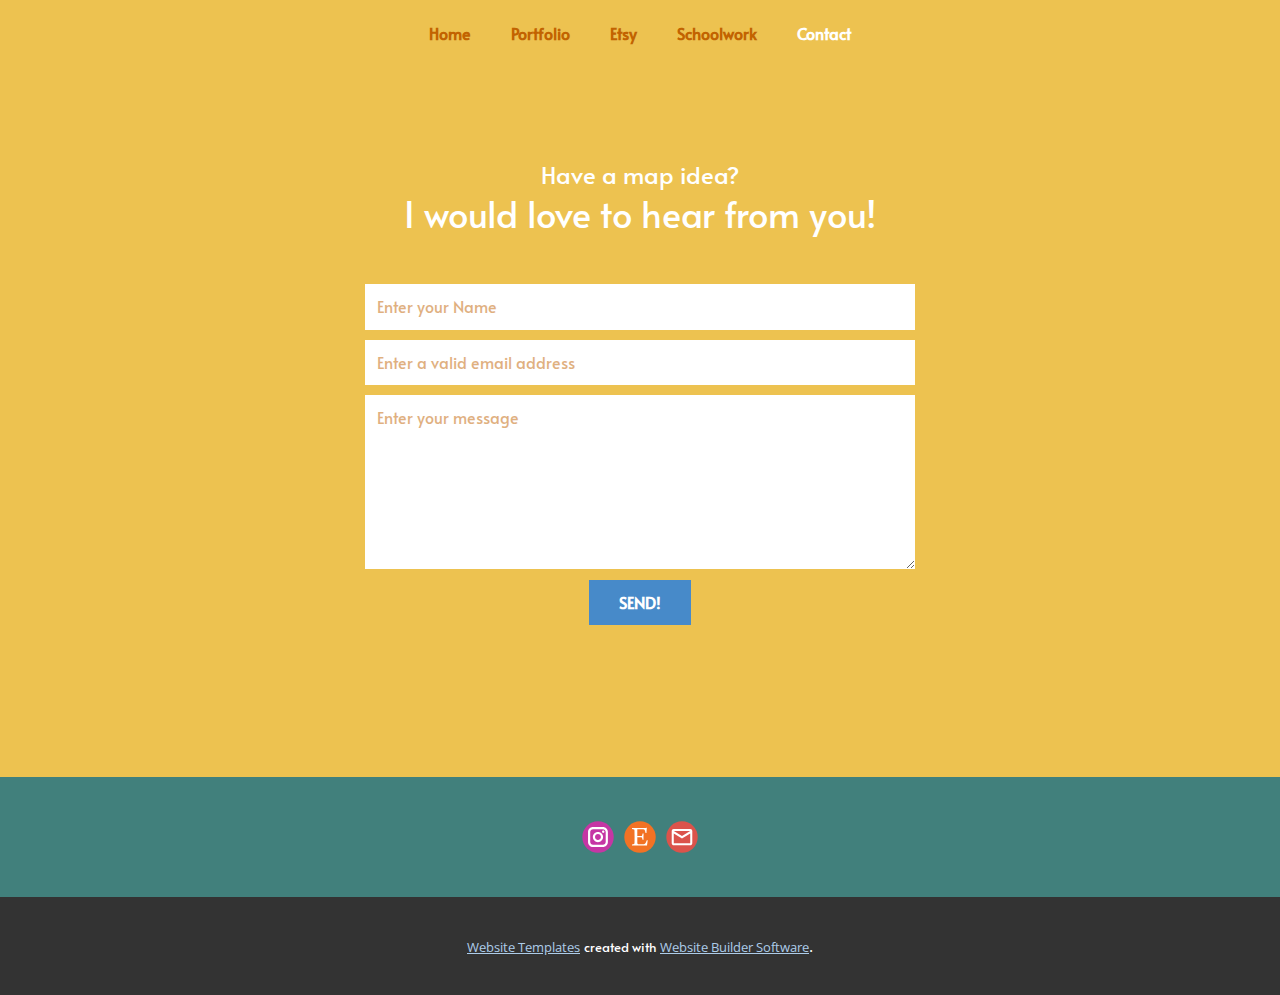
==== Contact.html @ 6d160dc0 "My first commit!" ====
<!DOCTYPE html>
<html style="font-size: 16px;">
  <head>
    <meta name="viewport" content="width=device-width, initial-scale=1.0">
    <meta charset="utf-8">
    <meta name="keywords" content="I would love to hear from you!">
    <meta name="description" content="">
    <meta name="page_type" content="np-template-header-footer-from-plugin">
    <title>Contact</title>
    <link rel="stylesheet" href="nicepage.css" media="screen">
<link rel="stylesheet" href="Contact.css" media="screen">
    <script class="u-script" type="text/javascript" src="jquery.js" defer=""></script>
    <script class="u-script" type="text/javascript" src="nicepage.js" defer=""></script>
    <meta name="generator" content="Nicepage 4.3.3, nicepage.com">
    <link id="u-theme-google-font" rel="stylesheet" href="https://fonts.googleapis.com/css?family=Roboto:100,100i,300,300i,400,400i,500,500i,700,700i,900,900i|Open+Sans:300,300i,400,400i,600,600i,700,700i,800,800i">
    <link id="u-page-google-font" rel="stylesheet" href="https://fonts.googleapis.com/css?family=Alata:400">
    
    
    <script type="application/ld+json">{
		"@context": "http://schema.org",
		"@type": "Organization",
		"name": "",
		"sameAs": [
				"https://www.instagram.com/maddy_grubb_maps/",
				"https://www.etsy.com/shop/MaddyGrubbMaps",
				"mailto:maddygrubbmaps@gmail.com"
		]
}</script>
    <meta name="theme-color" content="#478ac9">
    <meta property="og:title" content="Contact">
    <meta property="og:type" content="website">
  </head>
  <body class="u-body"><header class="u-clearfix u-custom-color-2 u-header u-sticky u-sticky-a775 u-header" id="sec-a639"><div class="u-clearfix u-sheet u-sheet-1">
        <nav class="u-align-center u-menu u-menu-dropdown u-offcanvas u-menu-1" data-position="">
          <div class="menu-collapse u-custom-font" style="font-size: 1rem; letter-spacing: 0px; font-family: Alata; font-weight: 700;">
            <a class="u-button-style u-custom-left-right-menu-spacing u-custom-padding-bottom u-custom-text-active-color u-custom-text-color u-custom-text-hover-color u-custom-top-bottom-menu-spacing u-nav-link u-text-active-palette-1-base u-text-hover-palette-2-base" href="#">
              <svg class="u-svg-link" viewBox="0 0 24 24"><use xmlns:xlink="http://www.w3.org/1999/xlink" xlink:href="#menu-hamburger"></use></svg>
              <svg class="u-svg-content" version="1.1" id="menu-hamburger" viewBox="0 0 16 16" x="0px" y="0px" xmlns:xlink="http://www.w3.org/1999/xlink" xmlns="http://www.w3.org/2000/svg"><g><rect y="1" width="16" height="2"></rect><rect y="7" width="16" height="2"></rect><rect y="13" width="16" height="2"></rect>
</g></svg>
            </a>
          </div>
          <div class="u-custom-menu u-nav-container">
            <ul class="u-custom-font u-nav u-unstyled u-nav-1"><li class="u-nav-item"><a class="u-button-style u-nav-link u-text-active-white u-text-custom-color-3 u-text-hover-custom-color-3" href="Home.html" style="padding: 10px 20px;">Home</a>
</li><li class="u-nav-item"><a class="u-button-style u-nav-link u-text-active-white u-text-custom-color-3 u-text-hover-custom-color-3" href="Portfolio.html" style="padding: 10px 20px;">Portfolio</a>
</li><li class="u-nav-item"><a class="u-button-style u-nav-link u-text-active-white u-text-custom-color-3 u-text-hover-custom-color-3" href="https://www.etsy.com/shop/MaddyGrubbMaps?ref=seller-platform-mcnav" target="_blank" style="padding: 10px 20px;">Etsy</a>
</li><li class="u-nav-item"><a class="u-button-style u-nav-link u-text-active-white u-text-custom-color-3 u-text-hover-custom-color-3" href="Page-1.html" style="padding: 10px 20px;">Schoolwork</a>
</li><li class="u-nav-item"><a class="u-button-style u-nav-link u-text-active-white u-text-custom-color-3 u-text-hover-custom-color-3" href="Contact.html" style="padding: 10px 20px;">Contact</a>
</li></ul>
          </div>
          <div class="u-custom-menu u-nav-container-collapse">
            <div class="u-black u-container-style u-inner-container-layout u-opacity u-opacity-95 u-sidenav">
              <div class="u-inner-container-layout u-sidenav-overflow">
                <div class="u-menu-close"></div>
                <ul class="u-align-center u-nav u-popupmenu-items u-unstyled u-nav-2"><li class="u-nav-item"><a class="u-button-style u-nav-link" href="Home.html" style="padding: 10px 20px;">Home</a>
</li><li class="u-nav-item"><a class="u-button-style u-nav-link" href="Portfolio.html" style="padding: 10px 20px;">Portfolio</a>
</li><li class="u-nav-item"><a class="u-button-style u-nav-link" href="https://www.etsy.com/shop/MaddyGrubbMaps?ref=seller-platform-mcnav" target="_blank" style="padding: 10px 20px;">Etsy</a>
</li><li class="u-nav-item"><a class="u-button-style u-nav-link" href="Page-1.html" style="padding: 10px 20px;">Schoolwork</a>
</li><li class="u-nav-item"><a class="u-button-style u-nav-link" href="Contact.html" style="padding: 10px 20px;">Contact</a>
</li></ul>
              </div>
            </div>
            <div class="u-black u-menu-overlay u-opacity u-opacity-70"></div>
          </div>
        </nav>
      </div></header>
    <section class="u-align-center u-clearfix u-custom-color-2 u-section-1" id="sec-4f35">
      <div class="u-clearfix u-sheet u-sheet-1">
        <p class="u-text u-text-default u-text-white u-text-1">Have a map idea?<br>
        </p>
        <h2 class="u-text u-text-default u-text-2">I would love to hear from you!</h2>
        <div class="u-form u-form-1">
          <form action="#" method="POST" class="u-clearfix u-form-spacing-10 u-form-vertical u-inner-form" style="padding: 10px" source="custom" name="form">
            <div class="u-form-group u-form-name u-label-none">
              <label for="name-3b9a" class="u-custom-font u-label u-label-1">Name</label>
              <input type="text" placeholder="Enter your Name" id="name-3b9a" name="name" class="u-custom-font u-input u-input-rectangle u-text-custom-color-3 u-white u-input-1" required="">
            </div>
            <div class="u-form-email u-form-group u-label-none">
              <label for="email-3b9a" class="u-custom-font u-label u-label-2">Email</label>
              <input type="email" placeholder="Enter a valid email address" id="email-3b9a" name="email" class="u-custom-font u-input u-input-rectangle u-text-custom-color-3 u-white u-input-2" required="">
            </div>
            <div class="u-form-group u-form-message u-label-none">
              <label for="message-3b9a" class="u-custom-font u-label u-label-3">Message</label>
              <textarea placeholder="Enter your message" rows="6" cols="50" id="message-3b9a" name="message" class="u-custom-font u-input u-input-rectangle u-text-custom-color-3 u-white u-input-3" required=""></textarea>
            </div>
            <div class="u-align-center u-form-group u-form-submit">
              <a href="#" class="u-btn u-btn-submit u-button-style u-custom-font u-btn-1">SEND!<br>
              </a>
              <input type="submit" value="submit" class="u-form-control-hidden">
            </div>
            <div class="u-form-send-message u-form-send-success"> Thank you! Your message has been sent. </div>
            <div class="u-form-send-error u-form-send-message"> Unable to send your message. Please fix errors then try again. </div>
            <input type="hidden" value="" name="recaptchaResponse">
          </form>
        </div>
      </div>
    </section>
    
    
    <footer class="u-clearfix u-footer u-palette-4-dark-2" id="sec-9662"><div class="u-clearfix u-sheet u-sheet-1">
        <div class="u-align-left u-social-icons u-spacing-10 u-social-icons-1">
          <a class="u-social-url" title="instagram" target="_blank" href="https://www.instagram.com/maddy_grubb_maps/"><span class="u-icon u-social-icon u-social-instagram u-icon-1"><svg class="u-svg-link" preserveAspectRatio="xMidYMin slice" viewBox="0 0 112 112" style=""><use xmlns:xlink="http://www.w3.org/1999/xlink" xlink:href="#svg-9d7c"></use></svg><svg class="u-svg-content" viewBox="0 0 112 112" x="0" y="0" id="svg-9d7c"><circle fill="currentColor" cx="56.1" cy="56.1" r="55"></circle><path fill="#FFFFFF" d="M55.9,38.2c-9.9,0-17.9,8-17.9,17.9C38,66,46,74,55.9,74c9.9,0,17.9-8,17.9-17.9C73.8,46.2,65.8,38.2,55.9,38.2
            z M55.9,66.4c-5.7,0-10.3-4.6-10.3-10.3c-0.1-5.7,4.6-10.3,10.3-10.3c5.7,0,10.3,4.6,10.3,10.3C66.2,61.8,61.6,66.4,55.9,66.4z"></path><path fill="#FFFFFF" d="M74.3,33.5c-2.3,0-4.2,1.9-4.2,4.2s1.9,4.2,4.2,4.2s4.2-1.9,4.2-4.2S76.6,33.5,74.3,33.5z"></path><path fill="#FFFFFF" d="M73.1,21.3H38.6c-9.7,0-17.5,7.9-17.5,17.5v34.5c0,9.7,7.9,17.6,17.5,17.6h34.5c9.7,0,17.5-7.9,17.5-17.5V38.8
            C90.6,29.1,82.7,21.3,73.1,21.3z M83,73.3c0,5.5-4.5,9.9-9.9,9.9H38.6c-5.5,0-9.9-4.5-9.9-9.9V38.8c0-5.5,4.5-9.9,9.9-9.9h34.5
            c5.5,0,9.9,4.5,9.9,9.9V73.3z"></path></svg></span>
          </a>
          <a class="u-social-url" target="_blank" data-type="Etsy" title="etsy" href="https://www.etsy.com/shop/MaddyGrubbMaps"><span class="u-icon u-social-etsy u-social-icon u-icon-2"><svg class="u-svg-link" preserveAspectRatio="xMidYMin slice" viewBox="0 0 112 112" style=""><use xmlns:xlink="http://www.w3.org/1999/xlink" xlink:href="#svg-2858"></use></svg><svg class="u-svg-content" viewBox="0 0 112 112" x="0" y="0" id="svg-2858"><circle fill="currentColor" cx="56.1" cy="56.1" r="55"></circle><path fill="#FFFFFF" d="M46.5,53.1V30.3c0-0.8,0.1-1.3,1.5-1.3h19.6c3.4,0,5.3,2.9,6.7,8.3l1.1,4.3h3.3C79.5,29.3,80,24,80,24
	s-8.4,0.9-13.4,0.9H41.5L28,24.5V28l4.5,0.8c3.2,0.6,3.9,1.3,4.2,4.1c0,0,0.3,8.4,0.3,22.3c0,13.9-0.3,22.2-0.3,22.2
	c0,2.5-1,3.5-4.2,4L28,82.5V86l13.5-0.4H64c5.1,0,16.8,0.4,16.8,0.4c0.3-3,2-16.8,2.2-18.3h-3.2l-3.3,7.5c-2.7,5.9-6.5,6.3-10.8,6.3
	H52.9c-4.3,0-6.3-1.7-6.3-5.3V57c0,0,9.4,0,12.6,0.3c2.4,0.2,3.9,0.8,4.6,4.1l1,4.4h3.7l-0.3-11l0.5-11.1h-3.7l-1.2,4.9
	c-0.8,3.2-1.3,3.8-4.6,4.1C55.5,53.1,46.5,53,46.5,53.1L46.5,53.1L46.5,53.1L46.5,53.1L46.5,53.1z"></path></svg></span>
          </a>
          <a class="u-social-url" target="_blank" data-type="Email" title="Email" href="mailto:maddygrubbmaps@gmail.com"><span class="u-icon u-social-email u-social-icon u-icon-3"><svg class="u-svg-link" preserveAspectRatio="xMidYMin slice" viewBox="0 0 112 112" style=""><use xmlns:xlink="http://www.w3.org/1999/xlink" xlink:href="#svg-aff1"></use></svg><svg class="u-svg-content" viewBox="0 0 112 112" x="0" y="0" id="svg-aff1"><circle fill="currentColor" cx="56.1" cy="56.1" r="55"></circle><path id="path3864" fill="#FFFFFF" d="M27.2,28h57.6c4,0,7.2,3.2,7.2,7.2l0,0v42.7c0,3.9-3.2,7.2-7.2,7.2l0,0H27.2
	c-4,0-7.2-3.2-7.2-7.2V35.2C20,31.1,23.2,28,27.2,28 M56,52.9l28.8-17.8H27.2L56,52.9 M27.2,77.7h57.6V43.5L56,61.3L27.2,43.5V77.7z
	"></path></svg></span>
          </a>
        </div>
      </div></footer>
    <section class="u-backlink u-clearfix u-grey-80">
      <a class="u-link" href="https://nicepage.com/website-templates" target="_blank">
        <span>Website Templates</span>
      </a>
      <p class="u-text">
        <span>created with</span>
      </p>
      <a class="u-link" href="" target="_blank">
        <span>Website Builder Software</span>
      </a>. 
    </section>
  </body>
</html>
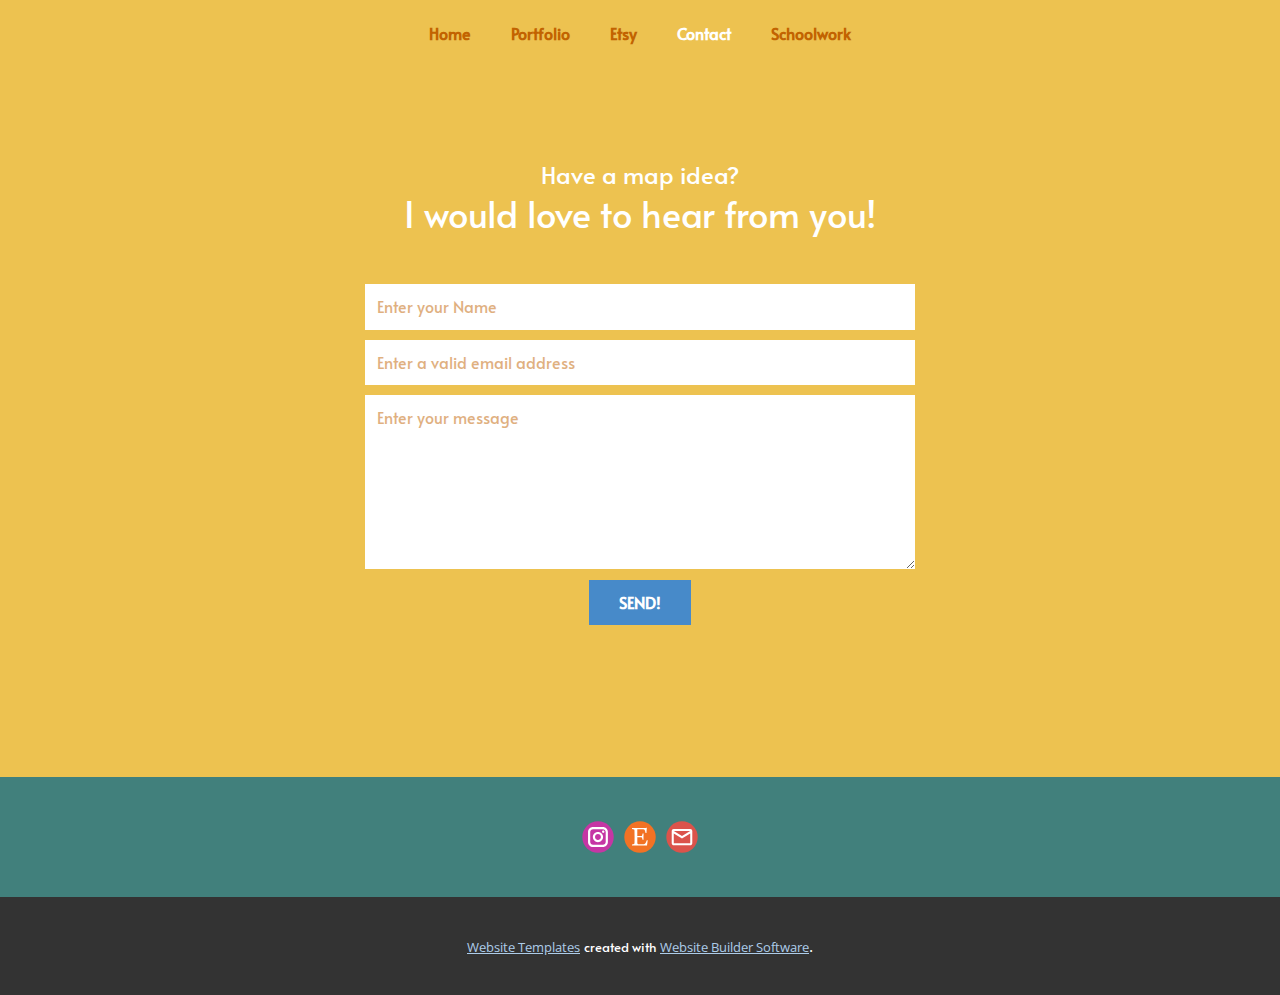
==== commit f9d42cd3: "Atempted update" ====
--- a/Contact.html
+++ b/Contact.html
@@ -1,5 +1,5 @@
 <!DOCTYPE html>
-<html style="font-size: 16px;">
+<html style="font-size: 16px;" lang="en">
   <head>
     <meta name="viewport" content="width=device-width, initial-scale=1.0">
     <meta charset="utf-8">
@@ -19,7 +19,7 @@
     <script type="application/ld+json">{
 		"@context": "http://schema.org",
 		"@type": "Organization",
-		"name": "",
+		"name": "Site1",
 		"sameAs": [
 				"https://www.instagram.com/maddy_grubb_maps/",
 				"https://www.etsy.com/shop/MaddyGrubbMaps",
@@ -28,6 +28,7 @@
 }</script>
     <meta name="theme-color" content="#478ac9">
     <meta property="og:title" content="Contact">
+    <meta property="og:description" content="">
     <meta property="og:type" content="website">
   </head>
   <body class="u-body"><header class="u-clearfix u-custom-color-2 u-header u-sticky u-sticky-a775 u-header" id="sec-a639"><div class="u-clearfix u-sheet u-sheet-1">
@@ -43,8 +44,8 @@
             <ul class="u-custom-font u-nav u-unstyled u-nav-1"><li class="u-nav-item"><a class="u-button-style u-nav-link u-text-active-white u-text-custom-color-3 u-text-hover-custom-color-3" href="Home.html" style="padding: 10px 20px;">Home</a>
 </li><li class="u-nav-item"><a class="u-button-style u-nav-link u-text-active-white u-text-custom-color-3 u-text-hover-custom-color-3" href="Portfolio.html" style="padding: 10px 20px;">Portfolio</a>
 </li><li class="u-nav-item"><a class="u-button-style u-nav-link u-text-active-white u-text-custom-color-3 u-text-hover-custom-color-3" href="https://www.etsy.com/shop/MaddyGrubbMaps?ref=seller-platform-mcnav" target="_blank" style="padding: 10px 20px;">Etsy</a>
-</li><li class="u-nav-item"><a class="u-button-style u-nav-link u-text-active-white u-text-custom-color-3 u-text-hover-custom-color-3" href="Page-1.html" style="padding: 10px 20px;">Schoolwork</a>
 </li><li class="u-nav-item"><a class="u-button-style u-nav-link u-text-active-white u-text-custom-color-3 u-text-hover-custom-color-3" href="Contact.html" style="padding: 10px 20px;">Contact</a>
+</li><li class="u-nav-item"><a class="u-button-style u-nav-link u-text-active-white u-text-custom-color-3 u-text-hover-custom-color-3" href="Schoolwork.html" style="padding: 10px 20px;">Schoolwork</a>
 </li></ul>
           </div>
           <div class="u-custom-menu u-nav-container-collapse">
@@ -54,8 +55,8 @@
                 <ul class="u-align-center u-nav u-popupmenu-items u-unstyled u-nav-2"><li class="u-nav-item"><a class="u-button-style u-nav-link" href="Home.html" style="padding: 10px 20px;">Home</a>
 </li><li class="u-nav-item"><a class="u-button-style u-nav-link" href="Portfolio.html" style="padding: 10px 20px;">Portfolio</a>
 </li><li class="u-nav-item"><a class="u-button-style u-nav-link" href="https://www.etsy.com/shop/MaddyGrubbMaps?ref=seller-platform-mcnav" target="_blank" style="padding: 10px 20px;">Etsy</a>
-</li><li class="u-nav-item"><a class="u-button-style u-nav-link" href="Page-1.html" style="padding: 10px 20px;">Schoolwork</a>
 </li><li class="u-nav-item"><a class="u-button-style u-nav-link" href="Contact.html" style="padding: 10px 20px;">Contact</a>
+</li><li class="u-nav-item"><a class="u-button-style u-nav-link" href="Schoolwork.html" style="padding: 10px 20px;">Schoolwork</a>
 </li></ul>
               </div>
             </div>
@@ -69,7 +70,7 @@
         </p>
         <h2 class="u-text u-text-default u-text-2">I would love to hear from you!</h2>
         <div class="u-form u-form-1">
-          <form action="#" method="POST" class="u-clearfix u-form-spacing-10 u-form-vertical u-inner-form" style="padding: 10px" source="custom" name="form">
+          <form action="scripts/form-4f35.php" method="POST" class="u-clearfix u-form-spacing-10 u-form-vertical u-inner-form" style="padding: 10px" source="customphp" name="form">
             <div class="u-form-group u-form-name u-label-none">
               <label for="name-3b9a" class="u-custom-font u-label u-label-1">Name</label>
               <input type="text" placeholder="Enter your Name" id="name-3b9a" name="name" class="u-custom-font u-input u-input-rectangle u-text-custom-color-3 u-white u-input-1" required="">
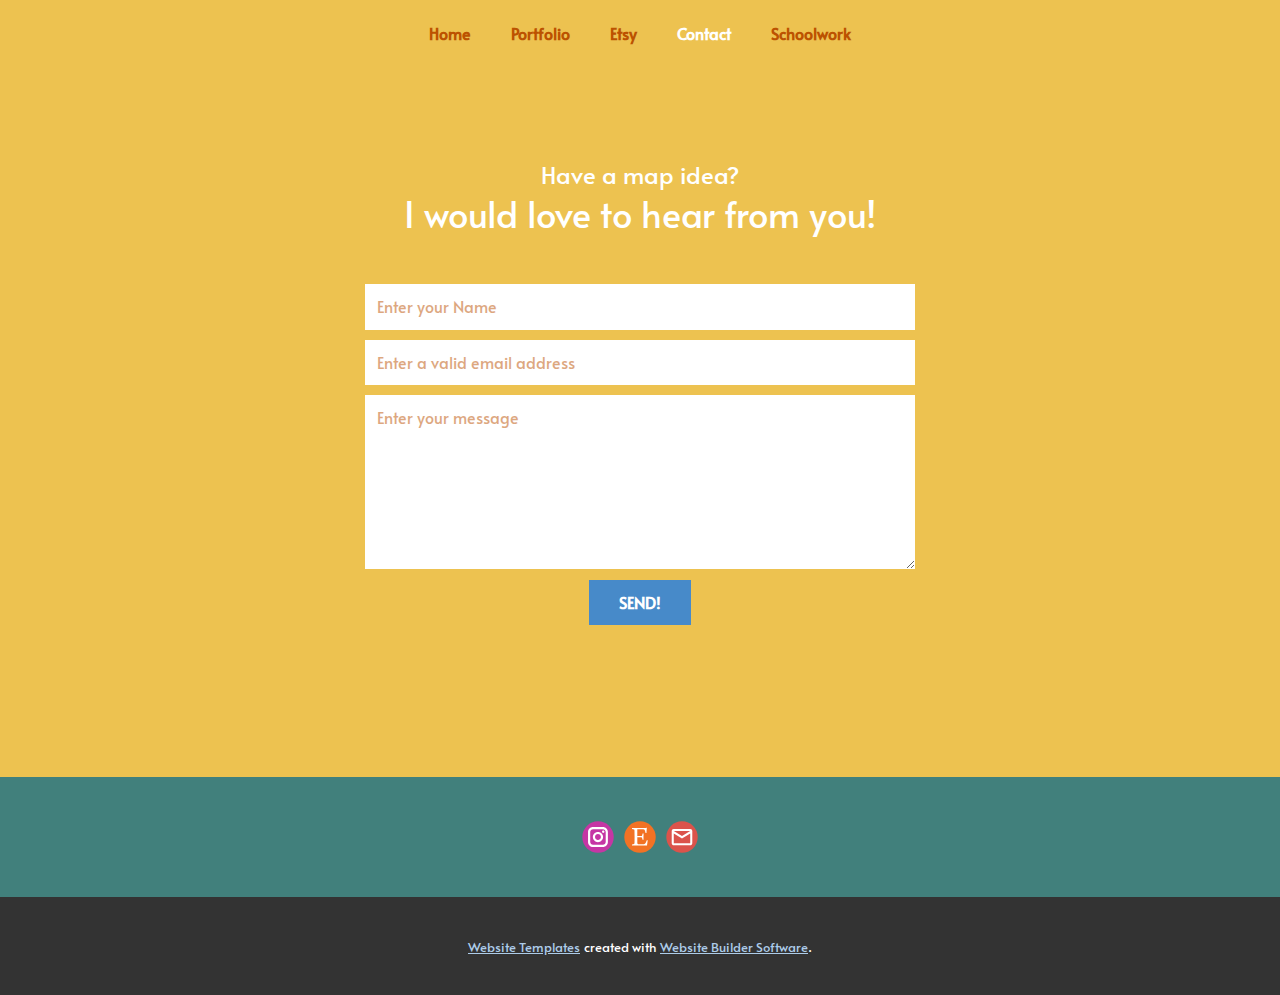
==== commit 22908b44: "Attempting a email form through mailchimp" ====
--- a/Contact.html
+++ b/Contact.html
@@ -70,7 +70,7 @@
         </p>
         <h2 class="u-text u-text-default u-text-2">I would love to hear from you!</h2>
         <div class="u-form u-form-1">
-          <form action="scripts/form-4f35.php" method="POST" class="u-clearfix u-form-spacing-10 u-form-vertical u-inner-form" style="padding: 10px" source="customphp" name="form">
+          <form action="https://github.us14.list-manage.com/subscribe/post?u=c5a48837ed5f024dd7fe33bdc&amp;amp;id=7efb63c524" method="POST" class="u-clearfix u-form-spacing-10 u-form-vertical u-inner-form" style="padding: 10px" source="mailchimp" name="form">
             <div class="u-form-group u-form-name u-label-none">
               <label for="name-3b9a" class="u-custom-font u-label u-label-1">Name</label>
               <input type="text" placeholder="Enter your Name" id="name-3b9a" name="name" class="u-custom-font u-input u-input-rectangle u-text-custom-color-3 u-white u-input-1" required="">
--- a/nicepage.css
+++ b/nicepage.css
@@ -34610,14 +34610,14 @@
         .u-table-alt-custom-color-3 tr:nth-child(even)
         {
             color: #ffffff;
-            background-color: #c26300;
+            background-color: #bc5200;
         }
 
         .u-button-style.u-custom-color-3,
         .u-button-style.u-custom-color-3[class*="u-border-"]
         {
             color: #ffffff !important;
-            background-color: #c26300 !important;
+            background-color: #bc5200 !important;
         }
 
         .u-button-style.u-custom-color-3:hover,
@@ -34632,7 +34632,7 @@
         li.active > .u-button-style.u-button-style.u-custom-color-3[class*="u-border-"]
         {
             color: #ffffff !important;
-            background-color: #af5900 !important;
+            background-color: #a94a00 !important;
         }
 
         .u-hover-custom-color-3:hover,
@@ -34657,11 +34657,11 @@
         li.active > a.u-button-style.u-button-style.u-active-custom-color-3[class*="u-border-"]
         {
             color: #ffffff !important;
-            background-color: #c26300 !important;
+            background-color: #bc5200 !important;
         }
 
         a.u-link.u-hover-custom-color-3:hover {
-            color: #c26300 !important;
+            color: #bc5200 !important;
         }
 
         
@@ -34894,14 +34894,14 @@
         .u-border-custom-color-3,
         .u-separator-custom-color-3:after
         {
-            border-color: #c26300;
-            stroke: #c26300;
+            border-color: #bc5200;
+            stroke: #bc5200;
         }
 
         .u-button-style.u-border-custom-color-3
         {
-            border-color: #c26300 !important;
-            color: #c26300 !important;
+            border-color: #bc5200 !important;
+            color: #bc5200 !important;
             background-color: transparent !important;
         }
 
@@ -34909,7 +34909,7 @@
         .u-button-style.u-border-custom-color-3:focus
         {
             border-color: transparent !important;
-            color: #af5900 !important;
+            color: #a94a00 !important;
             background-color: transparent !important;
         }
 
@@ -34924,18 +34924,18 @@
         a.u-button-style.u-button-style.active > .u-border-active-custom-color-3,
         li.active > a.u-button-style.u-button-style.u-border-active-custom-color-3
         {
-            color: #c26300 !important;
-            border-color: #c26300 !important;
+            color: #bc5200 !important;
+            border-color: #bc5200 !important;
         }
 
         .u-link.u-border-custom-color-3[class*="u-border-"]
         {
-            border-color: #c26300 !important;
+            border-color: #bc5200 !important;
         }
 
         .u-link.u-border-custom-color-3[class*="u-border-"]:hover
         {
-            border-color: #af5900 !important;
+            border-color: #a94a00 !important;
         }
         
         
@@ -35166,7 +35166,7 @@
         a.u-button-style.u-text-custom-color-3,
         a.u-button-style.u-text-custom-color-3[class*="u-border-"]
         {
-            color: #c26300 !important;
+            color: #bc5200 !important;
         }
 
         a.u-button-style.u-text-custom-color-3:hover,
@@ -35178,7 +35178,7 @@
         a.u-button-style.u-button-style.u-text-custom-color-3.active,
         a.u-button-style.u-button-style.u-text-custom-color-3[class*="u-border-"].active
         {
-            color: #af5900 !important;
+            color: #a94a00 !important;
         }
 
         a.u-button-style:hover > .u-text-hover-custom-color-3,
@@ -35202,7 +35202,7 @@
         .u-popupmenu-items.u-text-hover-custom-color-3 .u-nav-link:hover,
         .u-popupmenu-items.u-popupmenu-items.u-text-active-custom-color-3 .u-nav-link.active
         {
-            color: #c26300 !important;
+            color: #bc5200 !important;
         }
 
         .u-text-custom-color-3 .u-svg-link,
@@ -35211,17 +35211,17 @@
         .u-button-style.u-button-style.active > .u-text-active-custom-color-3 .u-svg-link,
         .u-text-hover-custom-color-3:focus .u-svg-link
         {
-            fill: #c26300;
+            fill: #bc5200;
         }
 
         .u-link.u-text-custom-color-3:hover
         {
-            color: #af5900 !important;
+            color: #a94a00 !important;
         }
 
         a.u-link.u-text-hover-custom-color-3:hover
         {
-            color: #c26300 !important;
+            color: #bc5200 !important;
         }
         
         
@@ -35360,6 +35360,7 @@
         line-height: 1.1;
         margin-top: 20px;
         margin-bottom: 20px;
+        font-family: Alata;
         }
         h2.u-subtitle
         {
@@ -35379,6 +35380,7 @@
         line-height: 1.1;
         margin-top: 20px;
         margin-bottom: 20px;
+        font-family: Alata;
         }
         h2:not(.u-subtitle)
         {
@@ -35398,6 +35400,7 @@
         line-height: 1.2;
         margin-top: 20px;
         margin-bottom: 20px;
+        font-family: Alata;
         }
         h4
         {
@@ -35406,6 +35409,7 @@
         line-height: 1.2;
         margin-top: 20px;
         margin-bottom: 20px;
+        font-family: Alata;
         }
         h5
         {
@@ -35414,6 +35418,7 @@
         line-height: 1.2;
         margin-top: 20px;
         margin-bottom: 20px;
+        font-family: Alata;
         }
         h6
         {
@@ -35422,6 +35427,7 @@
         line-height: 1.2;
         margin-top: 20px;
         margin-bottom: 20px;
+        font-family: Alata;
         }
         p.u-large-text
         {
@@ -35434,6 +35440,8 @@
         font-size: 0.875rem;
         margin-top: 20px;
         margin-bottom: 20px;
+        font-family: Alata;
+        font-style: italic;
         }
         p:not(.u-text-variant)
         {
@@ -35444,10 +35452,15 @@
         list-icon-size: 0.8;
         font-family: Alata;
         }
+        a
+        {
+        font-family: Alata;
+        }
         .u-btn
         {
         margin-top: 20px;
         margin-bottom: 20px;
+        font-family: Alata;
         }
         blockquote
         {
@@ -35456,6 +35469,7 @@
         border-width: 4px;
         margin-top: 20px;
         margin-bottom: 20px;
+        font-family: Alata;
         }
         .u-metadata
         {
@@ -35466,11 +35480,13 @@
         {
         margin-top: 20px;
         margin-bottom: 20px;
+        font-family: Alata;
         }
         ol
         {
         margin-top: 20px;
         margin-bottom: 20px;
+        font-family: Alata;
         }
         .u-post-content
         {
@@ -35552,10 +35568,24 @@
         /** cms-rules **/
 
         /** color-rules **/
+        .u-overlap.u-overlap-transparent:not(.u-overlap-contrast) .u-header :not(.u-nav-item) > h1.u-title,
+        .u-gradient > .u-container-layout > h1.u-title,
+        .u-image:not(.u-shading) > .u-container-layout > h1.u-title,
+        h1.u-title
+        {
+        color: #ffffff;
+        }
         .u-overlap.u-overlap-transparent:not(.u-overlap-contrast) .u-header :not(.u-nav-item) > h2.u-subtitle,
         .u-gradient > .u-container-layout > h2.u-subtitle,
         .u-image:not(.u-shading) > .u-container-layout > h2.u-subtitle,
         h2.u-subtitle
+        {
+        color: #ffffff;
+        }
+        .u-overlap.u-overlap-transparent:not(.u-overlap-contrast) .u-header :not(.u-nav-item) > h1:not(.u-title),
+        .u-gradient > .u-container-layout > h1:not(.u-title),
+        .u-image:not(.u-shading) > .u-container-layout > h1:not(.u-title),
+        h1:not(.u-title)
         {
         color: #ffffff;
         }
@@ -35565,6 +35595,41 @@
         h2:not(.u-subtitle)
         {
         color: #ffffff;
+        }
+        .u-overlap.u-overlap-transparent:not(.u-overlap-contrast) .u-header :not(.u-nav-item) > h3,
+        .u-gradient > .u-container-layout > h3,
+        .u-image:not(.u-shading) > .u-container-layout > h3,
+        h3
+        {
+        color: #ffffff;
+        }
+        .u-overlap.u-overlap-transparent:not(.u-overlap-contrast) .u-header :not(.u-nav-item) > h4,
+        .u-gradient > .u-container-layout > h4,
+        .u-image:not(.u-shading) > .u-container-layout > h4,
+        h4
+        {
+        color: #bc5200;
+        }
+        .u-overlap.u-overlap-transparent:not(.u-overlap-contrast) .u-header :not(.u-nav-item) > h5,
+        .u-gradient > .u-container-layout > h5,
+        .u-image:not(.u-shading) > .u-container-layout > h5,
+        h5
+        {
+        color: #bc5200;
+        }
+        .u-overlap.u-overlap-transparent:not(.u-overlap-contrast) .u-header :not(.u-nav-item) > h6,
+        .u-gradient > .u-container-layout > h6,
+        .u-image:not(.u-shading) > .u-container-layout > h6,
+        h6
+        {
+        color: #bc5200;
+        }
+        .u-overlap.u-overlap-transparent:not(.u-overlap-contrast) .u-header :not(.u-nav-item) > p:not(.u-text-variant),
+        .u-gradient > .u-container-layout > p:not(.u-text-variant),
+        .u-image:not(.u-shading) > .u-container-layout > p:not(.u-text-variant),
+        p:not(.u-text-variant)
+        {
+        color: #bc5200;
         }
         .u-overlap.u-overlap-transparent:not(.u-overlap-contrast) .u-header :not(.u-nav-item) > a,
         .u-gradient > .u-container-layout > a,
@@ -35622,13 +35687,41 @@
         /** color-rules **/
 
         /** alt-color-rules **/
+        .u-shading h1.u-title,.u-overlap-contrast .u-header h1.u-title:not(.u-nav-link):not(.u-btn)
+        {
+        color: #111111;
+        }
         .u-shading h2.u-subtitle,.u-overlap-contrast .u-header h2.u-subtitle:not(.u-nav-link):not(.u-btn)
+        {
+        color: #111111;
+        }
+        .u-shading h1:not(.u-title),.u-overlap-contrast .u-header h1:not(.u-title):not(.u-nav-link):not(.u-btn)
         {
         color: #111111;
         }
         .u-shading h2:not(.u-subtitle),.u-overlap-contrast .u-header h2:not(.u-subtitle):not(.u-nav-link):not(.u-btn)
         {
         color: #111111;
+        }
+        .u-shading h3,.u-overlap-contrast .u-header h3:not(.u-nav-link):not(.u-btn)
+        {
+        color: #b3b3b3;
+        }
+        .u-custom-color-3 h4,.u-custom-color-4 h4,.u-custom-color-5 h4,.u-body-color h4,.u-palette-1-base h4,.u-palette-1-dark-3 h4,.u-palette-1-dark-2 h4,.u-palette-1-dark-1 h4,.u-palette-1 h4,.u-palette-1-light-1 h4,.u-palette-2-base h4,.u-palette-2-dark-3 h4,.u-palette-2-dark-2 h4,.u-palette-2-dark-1 h4,.u-palette-2 h4,.u-palette-2-light-1 h4,.u-palette-3-dark-3 h4,.u-palette-3-dark-2 h4,.u-palette-3-dark-1 h4,.u-palette-4-base h4,.u-palette-4-dark-3 h4,.u-palette-4-dark-2 h4,.u-palette-4-dark-1 h4,.u-palette-5-dark-3 h4,.u-palette-5-dark-2 h4,.u-palette-5-dark-1 h4,.u-grey-40 h4,.u-grey-30 h4,.u-grey-90 h4,.u-grey-80 h4,.u-grey-75 h4,.u-black h4,.u-grey-70 h4,.u-grey-60 h4,.u-grey-50 h4,.u-grey-dark-3 h4,.u-grey-dark-2 h4,.u-grey-dark-1 h4,.u-grey h4,.u-shading h4,.u-overlap-contrast .u-header h4:not(.u-nav-link):not(.u-btn)
+        {
+        color: #ffffff;
+        }
+        .u-custom-color-3 h5,.u-custom-color-4 h5,.u-custom-color-5 h5,.u-body-color h5,.u-palette-1-base h5,.u-palette-1-dark-3 h5,.u-palette-1-dark-2 h5,.u-palette-1-dark-1 h5,.u-palette-1 h5,.u-palette-1-light-1 h5,.u-palette-2-base h5,.u-palette-2-dark-3 h5,.u-palette-2-dark-2 h5,.u-palette-2-dark-1 h5,.u-palette-2 h5,.u-palette-2-light-1 h5,.u-palette-3-dark-3 h5,.u-palette-3-dark-2 h5,.u-palette-3-dark-1 h5,.u-palette-4-base h5,.u-palette-4-dark-3 h5,.u-palette-4-dark-2 h5,.u-palette-4-dark-1 h5,.u-palette-5-dark-3 h5,.u-palette-5-dark-2 h5,.u-palette-5-dark-1 h5,.u-grey-40 h5,.u-grey-30 h5,.u-grey-90 h5,.u-grey-80 h5,.u-grey-75 h5,.u-black h5,.u-grey-70 h5,.u-grey-60 h5,.u-grey-50 h5,.u-grey-dark-3 h5,.u-grey-dark-2 h5,.u-grey-dark-1 h5,.u-grey h5,.u-shading h5,.u-overlap-contrast .u-header h5:not(.u-nav-link):not(.u-btn)
+        {
+        color: #ffffff;
+        }
+        .u-custom-color-3 h6,.u-custom-color-4 h6,.u-custom-color-5 h6,.u-body-color h6,.u-palette-1-base h6,.u-palette-1-dark-3 h6,.u-palette-1-dark-2 h6,.u-palette-1-dark-1 h6,.u-palette-1 h6,.u-palette-1-light-1 h6,.u-palette-2-base h6,.u-palette-2-dark-3 h6,.u-palette-2-dark-2 h6,.u-palette-2-dark-1 h6,.u-palette-2 h6,.u-palette-2-light-1 h6,.u-palette-3-dark-3 h6,.u-palette-3-dark-2 h6,.u-palette-3-dark-1 h6,.u-palette-4-base h6,.u-palette-4-dark-3 h6,.u-palette-4-dark-2 h6,.u-palette-4-dark-1 h6,.u-palette-5-dark-3 h6,.u-palette-5-dark-2 h6,.u-palette-5-dark-1 h6,.u-grey-40 h6,.u-grey-30 h6,.u-grey-90 h6,.u-grey-80 h6,.u-grey-75 h6,.u-black h6,.u-grey-70 h6,.u-grey-60 h6,.u-grey-50 h6,.u-grey-dark-3 h6,.u-grey-dark-2 h6,.u-grey-dark-1 h6,.u-grey h6,.u-shading h6,.u-overlap-contrast .u-header h6:not(.u-nav-link):not(.u-btn)
+        {
+        color: #ffffff;
+        }
+        .u-custom-color-3 p:not(.u-text-variant),.u-custom-color-4 p:not(.u-text-variant),.u-custom-color-5 p:not(.u-text-variant),.u-body-color p:not(.u-text-variant),.u-palette-1-base p:not(.u-text-variant),.u-palette-1-dark-3 p:not(.u-text-variant),.u-palette-1-dark-2 p:not(.u-text-variant),.u-palette-1-dark-1 p:not(.u-text-variant),.u-palette-1 p:not(.u-text-variant),.u-palette-1-light-1 p:not(.u-text-variant),.u-palette-2-base p:not(.u-text-variant),.u-palette-2-dark-3 p:not(.u-text-variant),.u-palette-2-dark-2 p:not(.u-text-variant),.u-palette-2-dark-1 p:not(.u-text-variant),.u-palette-2 p:not(.u-text-variant),.u-palette-2-light-1 p:not(.u-text-variant),.u-palette-3-dark-3 p:not(.u-text-variant),.u-palette-3-dark-2 p:not(.u-text-variant),.u-palette-3-dark-1 p:not(.u-text-variant),.u-palette-4-base p:not(.u-text-variant),.u-palette-4-dark-3 p:not(.u-text-variant),.u-palette-4-dark-2 p:not(.u-text-variant),.u-palette-4-dark-1 p:not(.u-text-variant),.u-palette-5-dark-3 p:not(.u-text-variant),.u-palette-5-dark-2 p:not(.u-text-variant),.u-palette-5-dark-1 p:not(.u-text-variant),.u-grey-40 p:not(.u-text-variant),.u-grey-30 p:not(.u-text-variant),.u-grey-90 p:not(.u-text-variant),.u-grey-80 p:not(.u-text-variant),.u-grey-75 p:not(.u-text-variant),.u-black p:not(.u-text-variant),.u-grey-70 p:not(.u-text-variant),.u-grey-60 p:not(.u-text-variant),.u-grey-50 p:not(.u-text-variant),.u-grey-dark-3 p:not(.u-text-variant),.u-grey-dark-2 p:not(.u-text-variant),.u-grey-dark-1 p:not(.u-text-variant),.u-grey p:not(.u-text-variant),.u-shading p:not(.u-text-variant),.u-overlap-contrast .u-header p:not(.u-text-variant):not(.u-nav-link):not(.u-btn)
+        {
+        color: #ffffff;
         }
         .u-custom-color-3 a,.u-custom-color-4 a,.u-custom-color-5 a,.u-body-color a,.u-palette-1-base a,.u-palette-1-dark-3 a,.u-palette-1-dark-2 a,.u-palette-1-dark-1 a,.u-palette-1 a,.u-palette-1-light-1 a,.u-palette-2-base a,.u-palette-2-dark-3 a,.u-palette-2-dark-2 a,.u-palette-2-dark-1 a,.u-palette-2 a,.u-palette-2-light-1 a,.u-palette-3-dark-3 a,.u-palette-3-dark-2 a,.u-palette-3-dark-1 a,.u-palette-4-base a,.u-palette-4-dark-3 a,.u-palette-4-dark-2 a,.u-palette-4-dark-1 a,.u-palette-5-dark-3 a,.u-palette-5-dark-2 a,.u-palette-5-dark-1 a,.u-grey-40 a,.u-grey-30 a,.u-grey-90 a,.u-grey-80 a,.u-grey-75 a,.u-black a,.u-grey-70 a,.u-grey-60 a,.u-grey-50 a,.u-grey-dark-3 a,.u-grey-dark-2 a,.u-grey-dark-1 a,.u-grey a,.u-shading a,.u-overlap-contrast .u-header a:not(.u-nav-link):not(.u-btn)
         {
